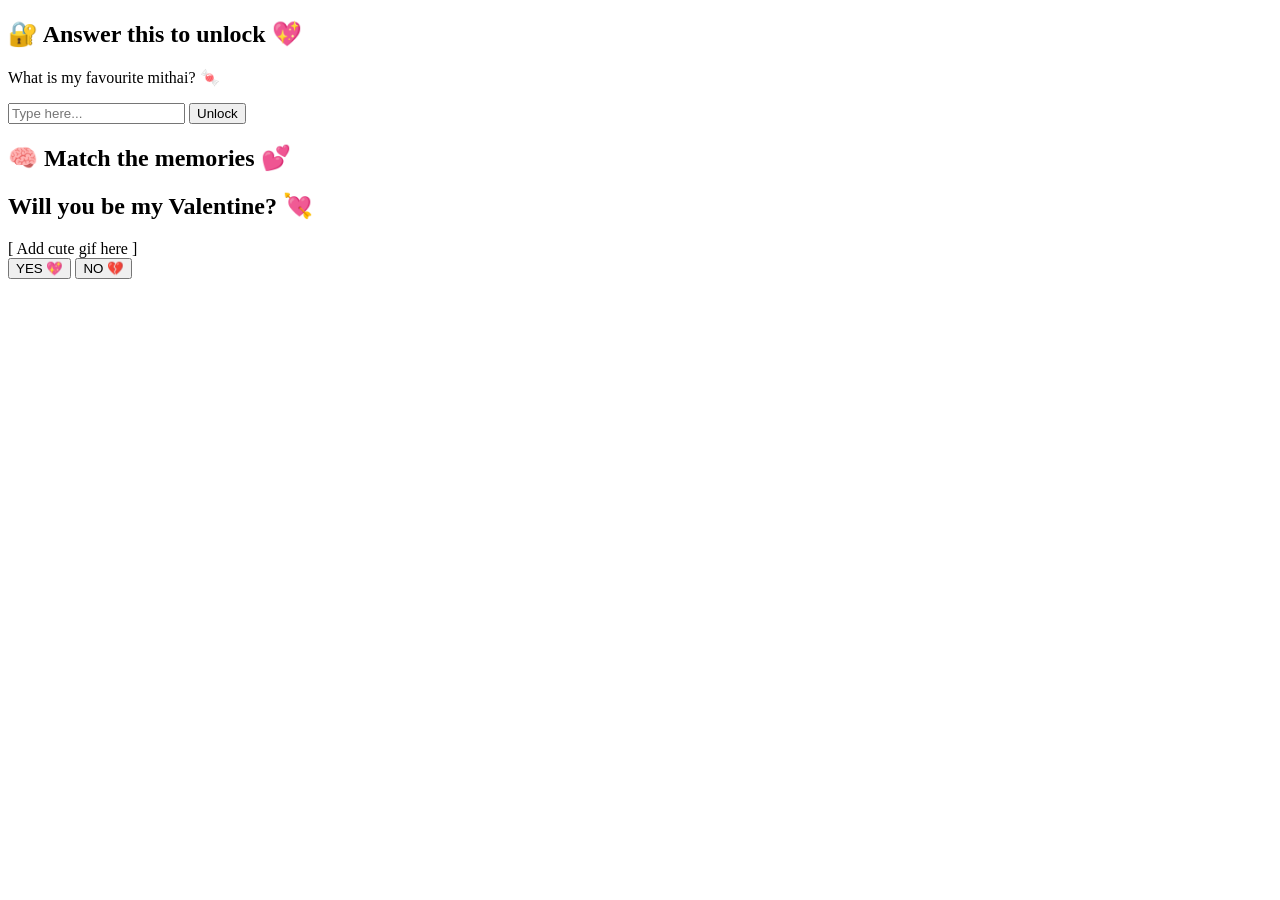
==== index.html @ 057480fd "adding base code" ====
<!DOCTYPE html>
<html lang="en">
<head>
  <meta charset="UTF-8">
  <title>For My Valentine ❤️</title>
  <link rel="stylesheet" href="style.css">
</head>
<body>

<!-- Background Music -->
<audio id="bg-music" loop>
  <source src="music.mp3" type="audio/mpeg">
</audio>

<!-- Unlock Section -->
<section id="unlock">
  <h1>🔐 Answer this to unlock 💖</h1>
  <p>What is my favourite mithai? 🍬</p>
  <input type="text" id="answer" placeholder="Type here...">
  <button onclick="checkAnswer()">Unlock</button>
  <p id="error"></p>
</section>

<!-- Game Section -->
<section id="game" class="hidden">
  <h1>🧠 Match the memories 💕</h1>
  <div id="game-board"></div>
</section>

<!-- Yes No Section -->
<section id="question" class="hidden">
  <h1>Will you be my Valentine? 💘</h1>

  <!-- PLACEHOLDER FOR GIF -->
  <div class="gif-placeholder">[ Add cute gif here ]</div>

  <button onclick="yesClicked()">YES 💖</button>
  <button onclick="noClicked()">NO 💔</button>

  <p id="no-text"></p>
</section>

<script src="script.js"></script>
</body>
</html>
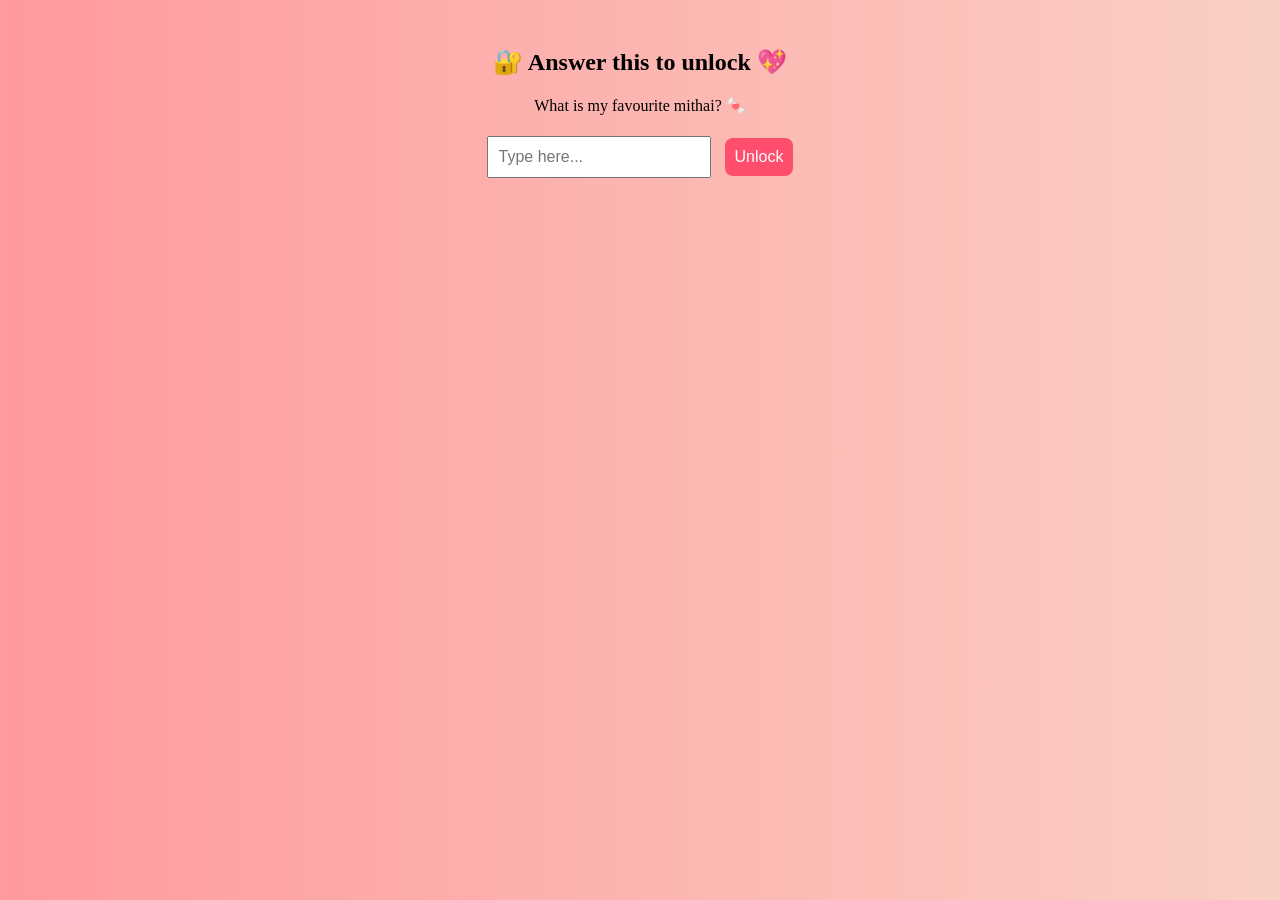
==== commit 0b193d8c: "change" ====
--- a/index.html
+++ b/index.html
@@ -34,8 +34,12 @@
   <!-- PLACEHOLDER FOR GIF -->
   <div class="gif-placeholder">[ Add cute gif here ]</div>
 
-  <button onclick="yesClicked()">YES 💖</button>
-  <button onclick="noClicked()">NO 💔</button>
+  <button id="yes-btn">YES 💖</button>
+  <button id="no-btn">NO 💔</button>
+
+<div id="valentine-response" class="hidden">
+  <h2>🥰 So happy you said YES!</h2>
+</div>
 
   <p id="no-text"></p>
 </section>
--- a/style.css
+++ b/style.css
@@ -0,0 +1,134 @@
+body {
+  font-family: 'Comic Sans MS', cursive;
+  background: linear-gradient(to right, #ff9a9e, #fad0c4);
+  text-align: center;
+  padding: 20px;
+}
+
+.hidden {
+  display: none;
+}
+
+input, button {
+  padding: 10px;
+  font-size: 16px;
+  margin: 5px;
+}
+
+button {
+  background: #ff4d6d;
+  color: white;
+  border: none;
+  border-radius: 8px;
+  cursor: pointer;
+}
+
+button:hover {
+  background: #ff1c4d;
+}
+
+#game-board {
+  display: grid;
+  grid-template-columns: repeat(6, 100px);
+  gap: 10px;
+  justify-content: center;
+}
+
+.card {
+  width: 100px;
+  height: 100px;
+  background: #fff;
+  border-radius: 10px;
+  cursor: pointer;
+}
+
+.card img {
+  width: 100%;
+  height: 100%;
+  border-radius: 10px;
+}
+
+.gif-placeholder {
+  height: 200px;
+  margin: 20px;
+  border: 2px dashed white;
+  display: flex;
+  align-items: center;
+  justify-content: center;
+}
+
+.card {
+  perspective: 1000px;
+}
+
+.card-inner {
+  width: 100%;
+  height: 100%;
+  position: relative;
+  transform-style: preserve-3d;
+  transition: transform 0.6s;
+}
+
+.card.flip .card-inner {
+  transform: rotateY(180deg);
+}
+
+.card-front, .card-back {
+  position: absolute;
+  width: 100%;
+  height: 100%;
+  backface-visibility: hidden;
+  border-radius: 10px;
+}
+
+.card-front {
+  transform: rotateY(180deg);
+}
+
+.card-front img {
+  width: 100%;
+  height: 100%;
+  border-radius: 10px;
+}
+
+.card-back {
+  background: #ff4d6d;
+  color: white;
+  font-size: 40px;
+  display: flex;
+  align-items: center;
+  justify-content: center;
+}
+
+.heart {
+  position: fixed;
+  font-size: 24px;
+  animation: floatUp 1s ease-out forwards;
+}
+
+@keyframes floatUp {
+  0% {
+    opacity: 1;
+    transform: translateY(0) scale(1);
+  }
+  100% {
+    opacity: 0;
+    transform: translateY(-80px) scale(1.5);
+  }
+}
+
+#game-board {
+  display: grid;
+  grid-template-columns: repeat(7, 80px); /* 7 columns */
+  grid-auto-rows: 80px; /* card size */
+  justify-content: center;
+  gap: 10px;
+  position: relative;
+}
+
+/* Hide extra grid spaces if needed */
+#game-board .card {
+  width: 80px;
+  height: 80px;
+  transition: transform 0.3s;
+}
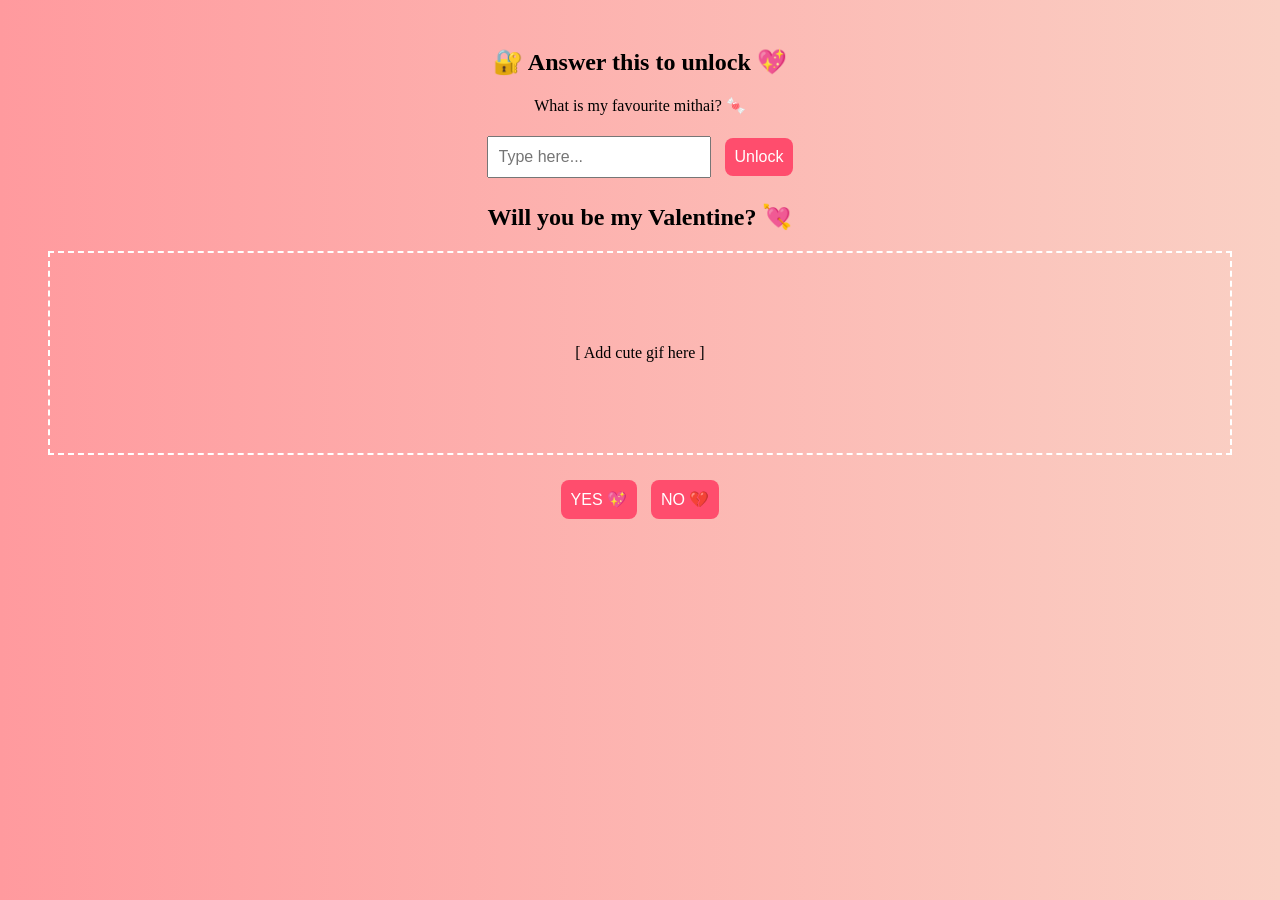
==== commit f1cccaf1: "change" ====
--- a/index.html
+++ b/index.html
@@ -7,43 +7,35 @@
 </head>
 <body>
 
-<!-- Background Music -->
 <audio id="bg-music" loop>
   <source src="music.mp3" type="audio/mpeg">
 </audio>
 
-<!-- Unlock Section -->
 <section id="unlock">
   <h1>🔐 Answer this to unlock 💖</h1>
   <p>What is my favourite mithai? 🍬</p>
   <input type="text" id="answer" placeholder="Type here...">
-  <button onclick="checkAnswer()">Unlock</button>
+  <button id="unlock-btn">Unlock</button>
   <p id="error"></p>
 </section>
 
-<!-- Game Section -->
 <section id="game" class="hidden">
   <h1>🧠 Match the memories 💕</h1>
   <div id="game-board"></div>
 </section>
 
-<!-- Yes No Section -->
-<section id="question" class="hidden">
+<section id="question" >
   <h1>Will you be my Valentine? 💘</h1>
-
-  <!-- PLACEHOLDER FOR GIF -->
-  <div class="gif-placeholder">[ Add cute gif here ]</div>
-
+  <div class="gif-placeholder" id="gif-placeholder">[ Add cute gif here ]</div>
   <button id="yes-btn">YES 💖</button>
   <button id="no-btn">NO 💔</button>
+  <p id="no-text"></p>
+</section>
 
 <div id="valentine-response" class="hidden">
   <h2>🥰 So happy you said YES!</h2>
 </div>
 
-  <p id="no-text"></p>
-</section>
-
 <script src="script.js"></script>
 </body>
 </html>
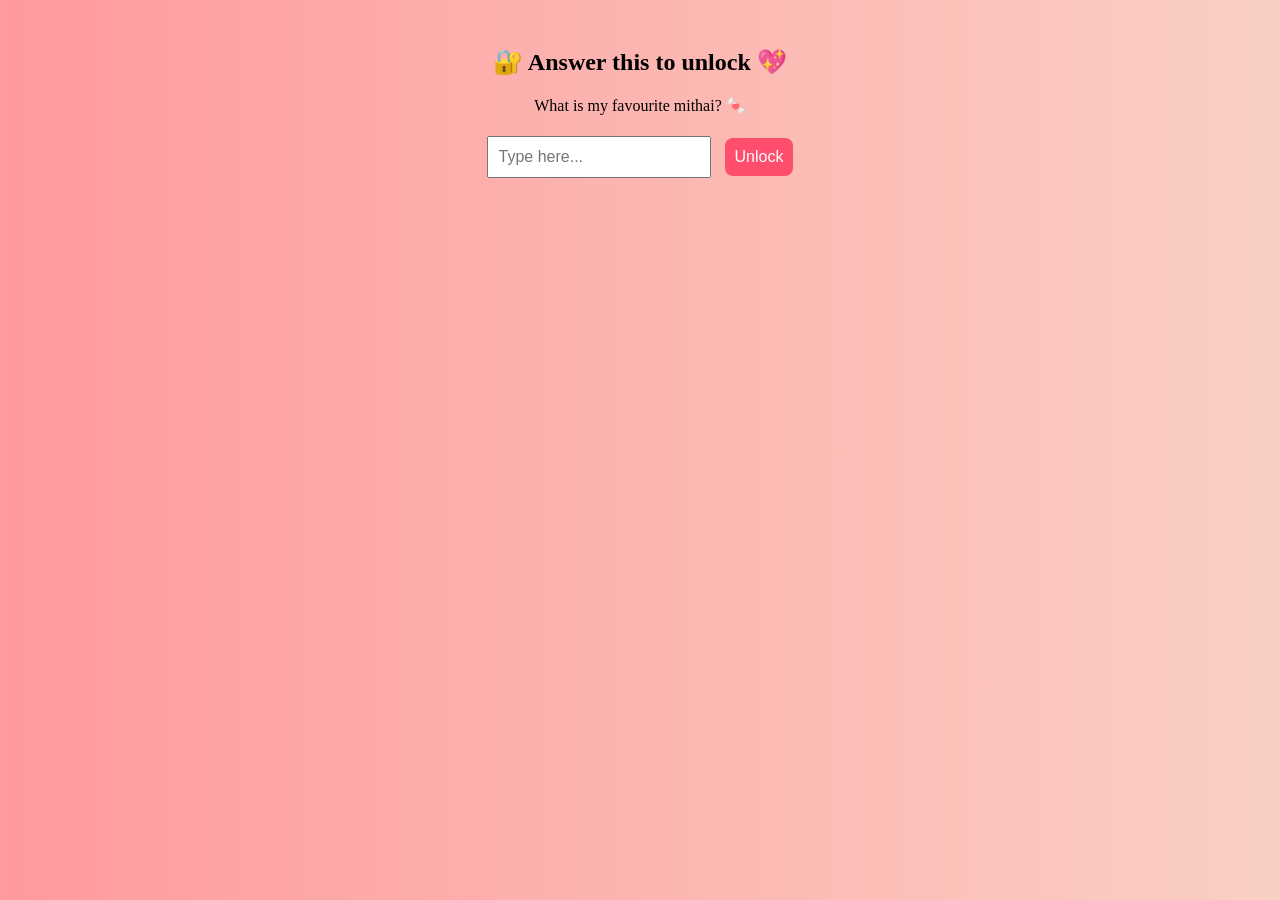
==== commit 51d7ed1f: "change" ====
--- a/index.html
+++ b/index.html
@@ -24,7 +24,7 @@
   <div id="game-board"></div>
 </section>
 
-<section id="question" >
+<section id="question" class="hidden">
   <h1>Will you be my Valentine? 💘</h1>
   <div class="gif-placeholder" id="gif-placeholder">[ Add cute gif here ]</div>
   <button id="yes-btn">YES 💖</button>
